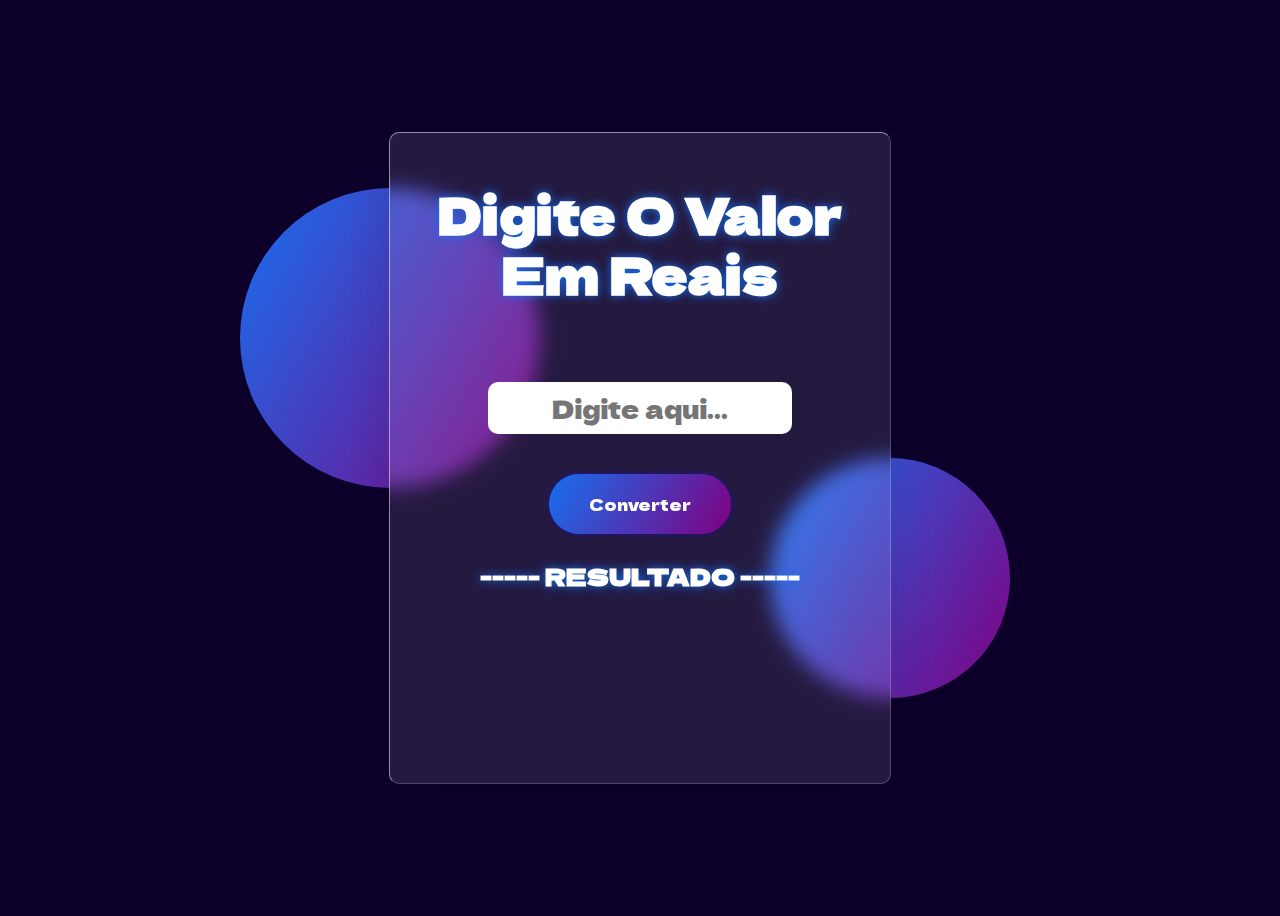
==== index.html @ f5dad537 "primeiro commit" ====
<!DOCTYPE html>
<html lang="pt_br">
<head>
    <meta charset="UTF-8">
    <meta http-equiv="X-UA-Compatible" content="IE=edge">
    <meta name="viewport" content="width=device-width, initial-scale=1.0">
    <link rel="stylesheet" href="./style.css">
    <title>Dólar p/ Real</title>
</head>
<body>
    
    <div id="cardContainer">
        <div class="container card">
            <form>
                <h3>Digite o Valor <br> em Reais</h3>
                <input placeholder="Digite aqui..." id="valor" type="text">
                <input type="button" value="Converter" id="converter" onclick="conversor()">
                <h2>----- RESULTADO -----</h2>
            </form>        
            <h1 id="res"></h1>
        </div>        
    </div>




    <script src="./real-time-conversor.js"></script>
</body>
</html>
---- style.css ----
body{
    display: flex;
    align-items: center;
    justify-content: center;
    background-color: #0c002b;
    height: 100vh;
}
@font-face {
    font-family: delagothic;
    src: url('./DelaGothicOne-Regular.ttf');
}
#cardContainer{
    position: absolute;
    max-width: 50%;
    display: flex;
    justify-content: center;
    align-items: center;
}
.card{
    position: relative;

    background-color: rgba(255, 255, 255, 0.1);
    width: 500px;
    height: 650px;
    z-index: 5;
    box-shadow: 0 25px 45px rgba(0, 0, 0, .1) ;
    border: 1px solid rgba(255, 255, 255, 0.5);
    border-right: 1px solid rgba(255, 255, 255, 0.2);
    border-bottom: 1px solid rgba(255, 255, 255, 0.2);
    border-radius: 10px;
    backdrop-filter: blur(10px);
    display: flex;
    justify-content: center;
    align-items: center;


}
#cardContainer::before{
    content: '';
    position: absolute;
    width: 300px;
    height: 300px;
    border-radius: 50%;
    background-image: linear-gradient(120deg,#1670f0,purple);
    z-index: 1;
    transform: translate(-250px, -120px);
}
#cardContainer::after{
    content: '';
    position: absolute;
    width: 240px;
    height: 240px;
    border-radius: 50%;
    background-image: linear-gradient(120deg,#1670f0,purple);
    z-index: 1;
    transform: translate(250px, 120px);
    
}
form{
    text-align: center;
    display: flex;
    align-items: center;
    justify-content: center;
    flex-direction: column;
}
form input{
    display: block;
    margin: 10px 0px;
}
h3{
    position: absolute;
    top: 0px;
    font-family: delagothic;
    font-size: 50px;
    text-shadow: 0 0 10px #1670f0;
    color: white;
    letter-spacing: 0px;
    line-height: 60px;
    text-transform: capitalize;
}
#valor{
    text-align: center;
    width: 300px;
    height: 50px;
    border: none;
    border-radius: 10px;
    font-size: 25px;
    font-family: delagothic;
}
#converter{

    height: 60px;
    border: none;
    color: white;
    border-radius: 50px;
    background-image: linear-gradient(120deg,#1670f0,purple);
    font-size: 16px;
    box-shadow: 0 0 5px #1900ff67;
    transition: 500ms;
    width: 60%;
    font-family: delagothic;
    margin-top: 30px;
}
#converter:hover{
    box-shadow: 0 0 30px #1900ff67;
    width: 65%;
}
h1{
    position: absolute;
    bottom: 60px;
    font-family: delagothic;
    font-size: 50px;
    text-shadow: 0 0 10px #1670f0;
    color: white;
    letter-spacing: 0px;
    line-height: 60px;
    text-transform: capitalize;
}
h2{
    color: white;
    font-family: delagothic;
    position: absolute;
    bottom: 170px;

    text-shadow: 0 0 10px #1670f0;
    text-transform: capitalize;
}
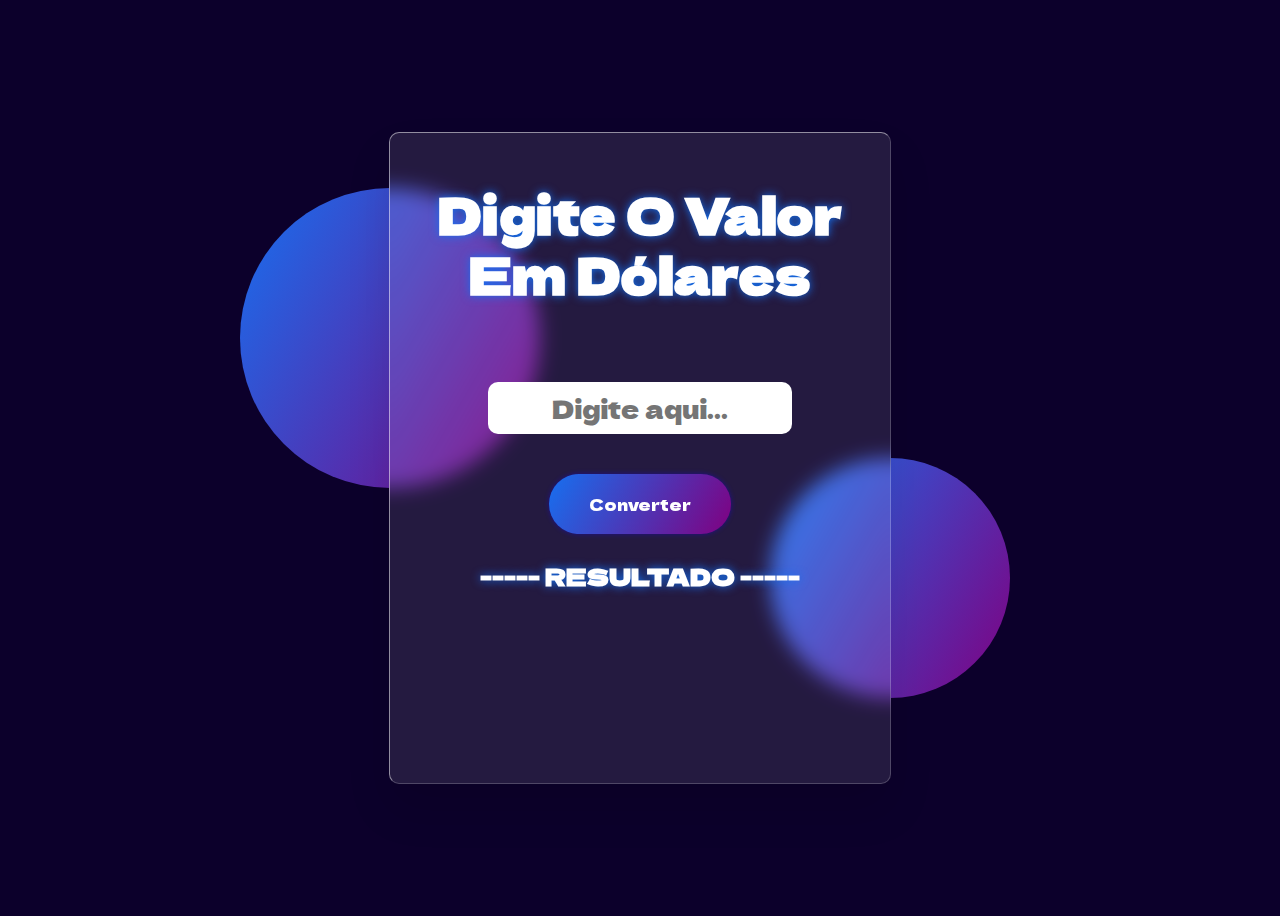
==== commit 8db16110: "Add files via upload" ====
--- a/index.html
+++ b/index.html
@@ -12,7 +12,7 @@
     <div id="cardContainer">
         <div class="container card">
             <form>
-                <h3>Digite o Valor <br> em Reais</h3>
+                <h3>Digite o Valor <br> em Dólares</h3>
                 <input placeholder="Digite aqui..." id="valor" type="text">
                 <input type="button" value="Converter" id="converter" onclick="conversor()">
                 <h2>----- RESULTADO -----</h2>
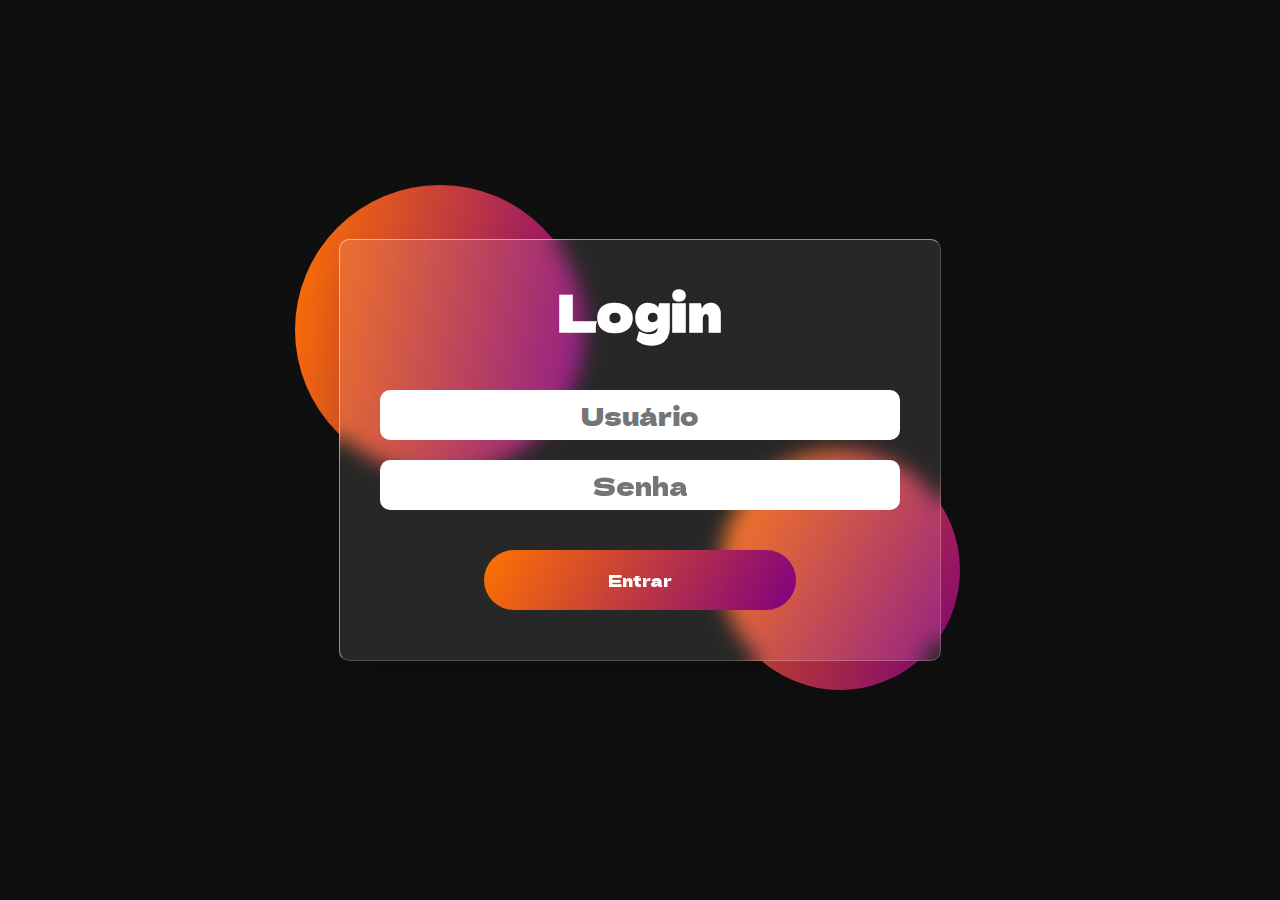
==== commit 7043f086: "att" ====
--- a/index.html
+++ b/index.html
@@ -7,17 +7,16 @@
     <link rel="stylesheet" href="./style.css">
     <title>Dólar p/ Real</title>
 </head>
-<body>
+<body onload="valor_dolar()">
     
     <div id="cardContainer">
         <div class="container card">
             <form>
-                <h3>Digite o Valor <br> em Dólares</h3>
-                <input placeholder="Digite aqui..." id="valor" type="text">
-                <input type="button" value="Converter" id="converter" onclick="conversor()">
-                <h2>----- RESULTADO -----</h2>
-            </form>        
-            <h1 id="res"></h1>
+                <h3>Login</h3>
+                <input placeholder="Usuário" id="valor" type="text">
+                <input placeholder="Senha" id="valor" type="password">
+                <input type="button" value="Entrar" id="converter" onclick="conversor()">
+            </form>
         </div>        
     </div>
 
--- a/style.css
+++ b/style.css
@@ -1,9 +1,19 @@
+
+*{
+    padding: 0;
+    margin: 0;
+
+}
+
+
 body{
     display: flex;
     align-items: center;
     justify-content: center;
-    background-color: #0c002b;
+    background-color: #0f0f0f;
     height: 100vh;
+    width: 100%;
+
 }
 @font-face {
     font-family: delagothic;
@@ -11,17 +21,17 @@
 }
 #cardContainer{
     position: absolute;
-    max-width: 50%;
     display: flex;
     justify-content: center;
     align-items: center;
+
 }
 .card{
     position: relative;
-
+    padding: 40px;
     background-color: rgba(255, 255, 255, 0.1);
-    width: 500px;
-    height: 650px;
+    width: 100%;
+    height: 100%;
     z-index: 5;
     box-shadow: 0 25px 45px rgba(0, 0, 0, .1) ;
     border: 1px solid rgba(255, 255, 255, 0.5);
@@ -38,12 +48,12 @@
 #cardContainer::before{
     content: '';
     position: absolute;
-    width: 300px;
-    height: 300px;
+    width: 290px;
+    height: 290px;
     border-radius: 50%;
-    background-image: linear-gradient(120deg,#1670f0,purple);
+    background-image: linear-gradient(100deg, rgb(255, 115, 0),purple);
     z-index: 1;
-    transform: translate(-250px, -120px);
+    transform: translate(-200px, -120px);
 }
 #cardContainer::after{
     content: '';
@@ -51,9 +61,9 @@
     width: 240px;
     height: 240px;
     border-radius: 50%;
-    background-image: linear-gradient(120deg,#1670f0,purple);
+    background-image: linear-gradient(120deg,rgb(255, 115, 0),purple);
     z-index: 1;
-    transform: translate(250px, 120px);
+    transform: translate(200px, 120px);
     
 }
 form{
@@ -66,23 +76,26 @@
 form input{
     display: block;
     margin: 10px 0px;
+
 }
 h3{
-    position: absolute;
-    top: 0px;
+    position: relative;
     font-family: delagothic;
     font-size: 50px;
-    text-shadow: 0 0 10px #1670f0;
     color: white;
     letter-spacing: 0px;
     line-height: 60px;
     text-transform: capitalize;
+    padding-bottom: 40px;
+
+
 }
 #valor{
     text-align: center;
     width: 300px;
     height: 50px;
     border: none;
+    width: 100%;
     border-radius: 10px;
     font-size: 25px;
     font-family: delagothic;
@@ -93,21 +106,18 @@
     border: none;
     color: white;
     border-radius: 50px;
-    background-image: linear-gradient(120deg,#1670f0,purple);
+    background-image: linear-gradient(120deg,rgb(255, 115, 0),purple);
     font-size: 16px;
-    box-shadow: 0 0 5px #1900ff67;
+
     transition: 500ms;
     width: 60%;
     font-family: delagothic;
     margin-top: 30px;
 }
 #converter:hover{
-    box-shadow: 0 0 30px #1900ff67;
     width: 65%;
 }
 h1{
-    position: absolute;
-    bottom: 60px;
     font-family: delagothic;
     font-size: 50px;
     text-shadow: 0 0 10px #1670f0;
@@ -115,6 +125,10 @@
     letter-spacing: 0px;
     line-height: 60px;
     text-transform: capitalize;
+    position: relative;
+    bottom: -100px;
+    transition: 300ms;
+    
 }
 h2{
     color: white;
@@ -124,4 +138,37 @@
 
     text-shadow: 0 0 10px #1670f0;
     text-transform: capitalize;
+}
+h4{
+    position: absolute;
+    bottom: -25px;
+    left: 10px;
+    color: white;
+    font-family: delagothic;
+    text-shadow: 0 0 10px #1670f0;
+    text-transform: capitalize;
+    font-size: 23px;
+    
+}
+.resContainer{
+    position: absolute;
+    bottom: 60px;
+    display: inline-block;
+    overflow: hidden;
+}
+.aparecer{
+    bottom: 0;
+}
+
+@media (max-width: 400px){
+
+    #cardContainer::after{
+        display: none;
+    }
+    #cardContainer::before{
+
+    }
+    #cardContainer{
+        width: 90%;
+    }
 }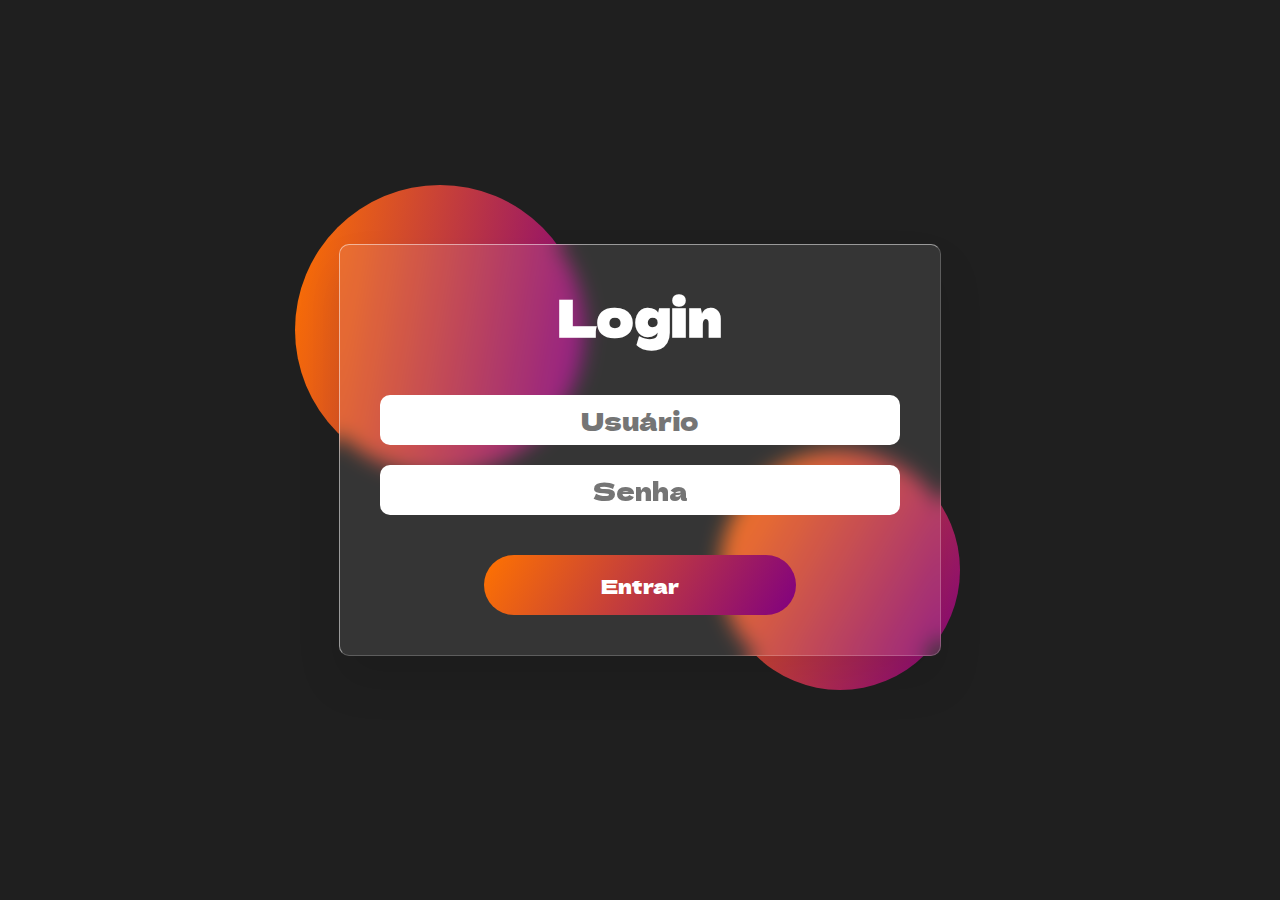
==== commit ad7e9b73: "att" ====
--- a/index.html
+++ b/index.html
@@ -7,15 +7,17 @@
     <link rel="stylesheet" href="./style.css">
     <title>Dólar p/ Real</title>
 </head>
-<body onload="valor_dolar()">
+<body>
     
     <div id="cardContainer">
         <div class="container card">
             <form>
                 <h3>Login</h3>
-                <input placeholder="Usuário" id="valor" type="text">
-                <input placeholder="Senha" id="valor" type="password">
-                <input type="button" value="Entrar" id="converter" onclick="conversor()">
+                <input placeholder="Usuário" id="usuario" class="valor" type="text">
+                <input placeholder="Senha" id="senha" class="valor" type="password">
+                <a id="entrar" onclick="validarLogin()">
+                    Entrar
+                </a>
             </form>
         </div>        
     </div>
@@ -23,6 +25,6 @@
 
 
 
-    <script src="./real-time-conversor.js"></script>
+    <script src="./script.js"></script>
 </body>
 </html>--- a/style.css
+++ b/style.css
@@ -10,7 +10,7 @@
     display: flex;
     align-items: center;
     justify-content: center;
-    background-color: #0f0f0f;
+    background-color: #0f0f0fee;
     height: 100vh;
     width: 100%;
 
@@ -90,7 +90,7 @@
 
 
 }
-#valor{
+.valor{
     text-align: center;
     width: 300px;
     height: 50px;
@@ -100,21 +100,25 @@
     font-size: 25px;
     font-family: delagothic;
 }
-#converter{
+#entrar{
 
     height: 60px;
     border: none;
     color: white;
     border-radius: 50px;
     background-image: linear-gradient(120deg,rgb(255, 115, 0),purple);
-    font-size: 16px;
-
+    font-size: 20px;
+    cursor: pointer;
     transition: 500ms;
     width: 60%;
     font-family: delagothic;
     margin-top: 30px;
+    display: flex;
+    align-items: center;
+    justify-content: center;
 }
-#converter:hover{
+
+#entrar:hover{
     width: 65%;
 }
 h1{
@@ -160,14 +164,12 @@
     bottom: 0;
 }
 
-@media (max-width: 400px){
+@media (max-width: 600px){
 
     #cardContainer::after{
         display: none;
     }
-    #cardContainer::before{
 
-    }
     #cardContainer{
         width: 90%;
     }
